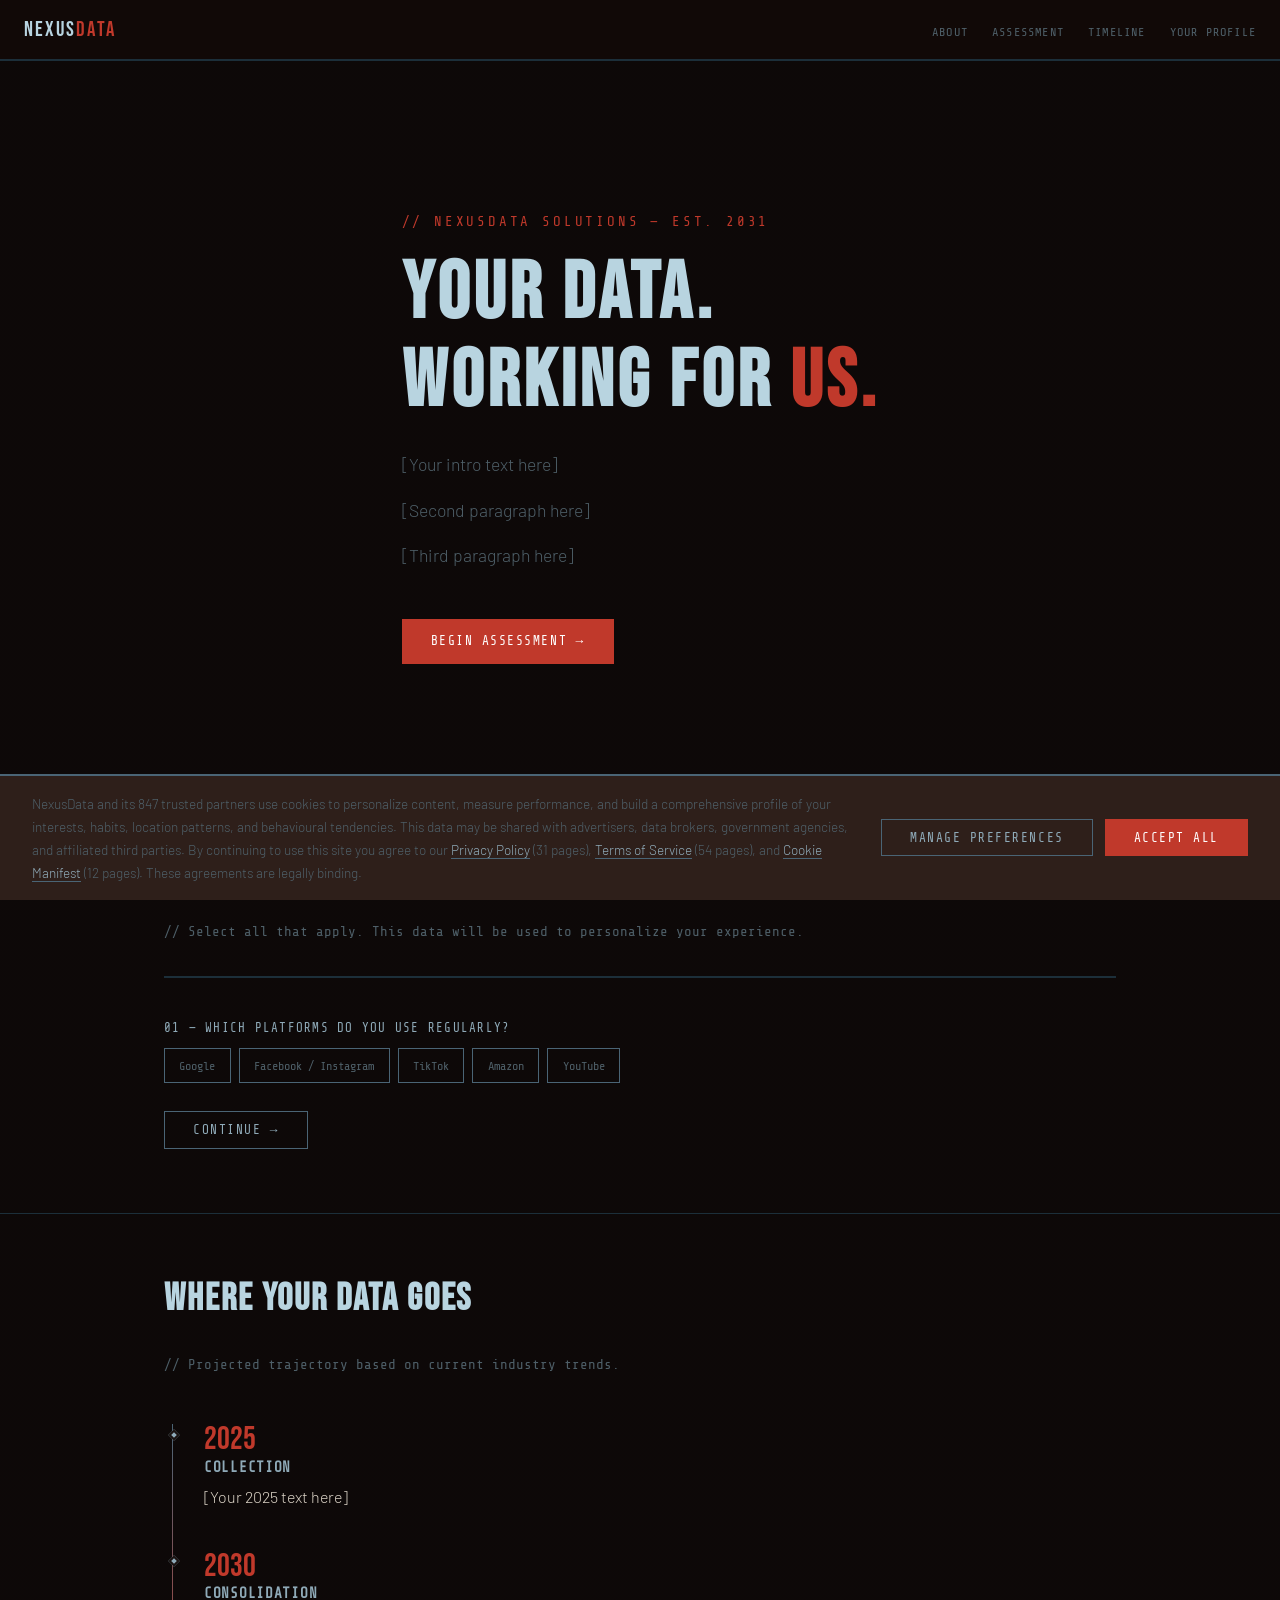
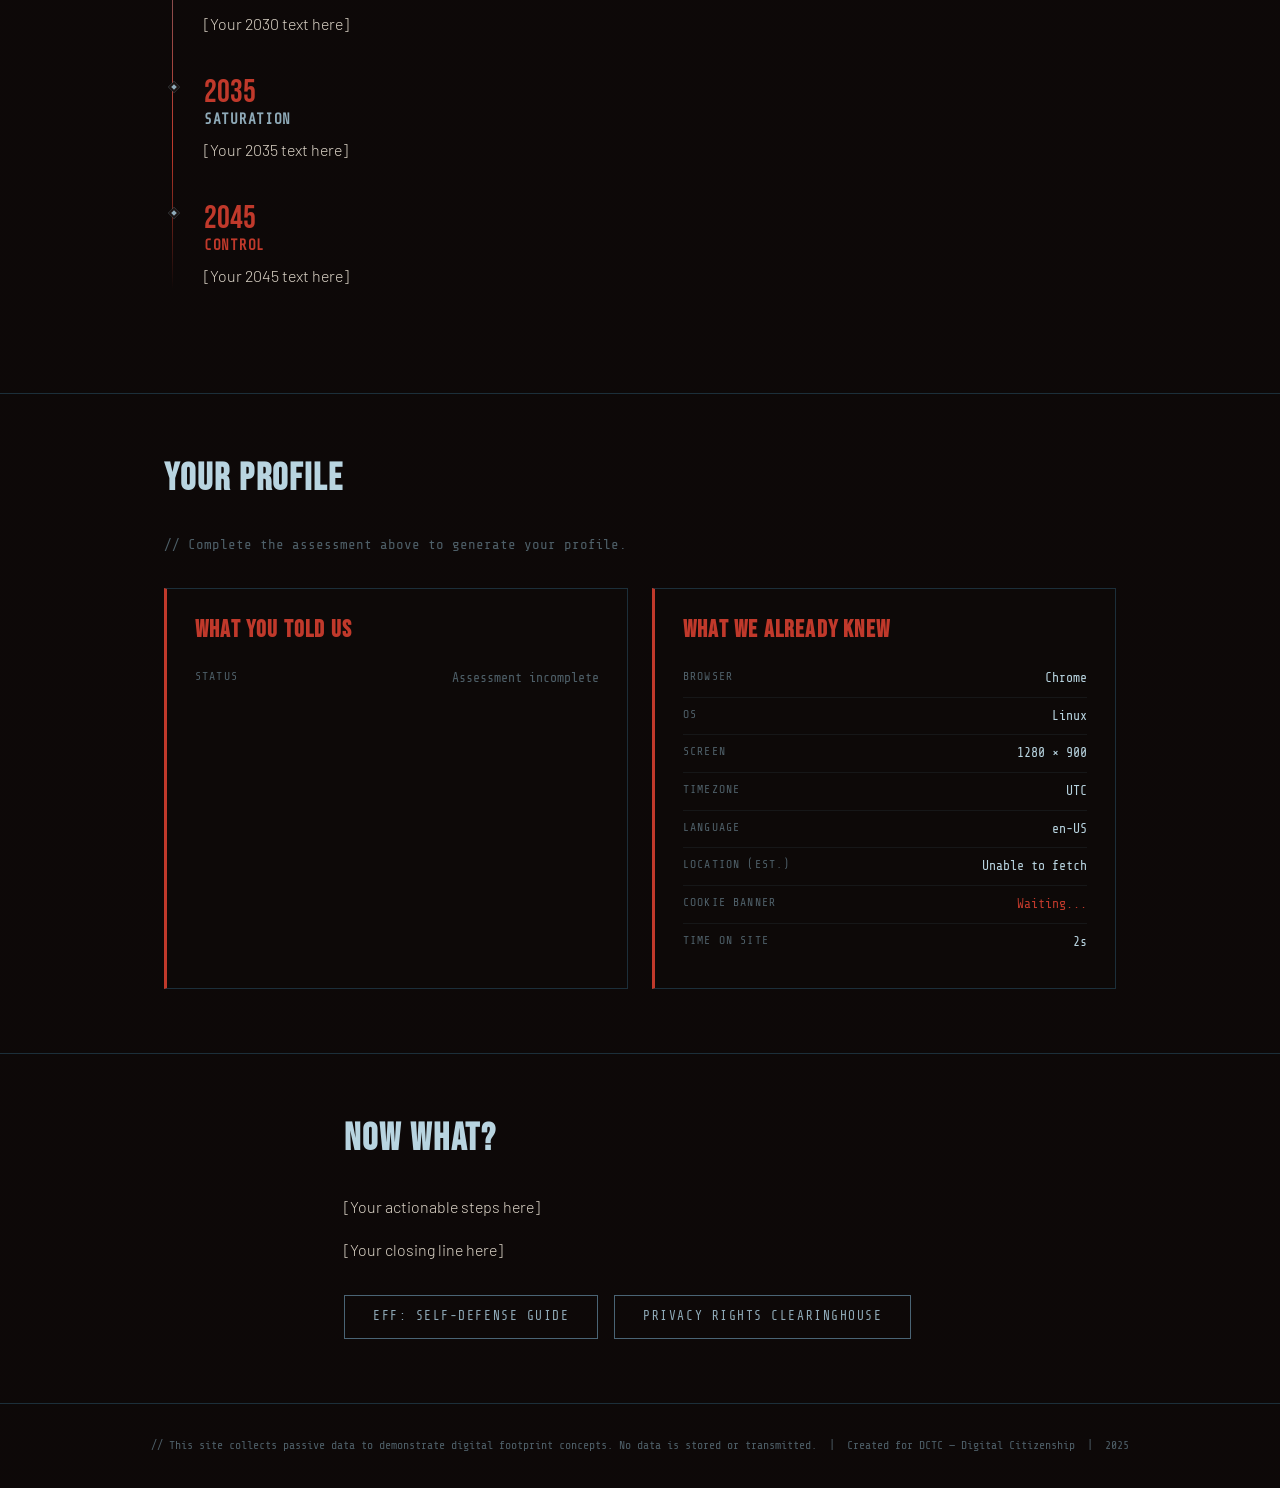
==== new.html @ 27062001 "a whole lot of shit" ====
<!DOCTYPE html>
<html lang="en">
<head>
  <meta charset="UTF-8">
  <meta name="viewport" content="width=device-width, initial-scale=1.0">
  <title>Nexus Data — Your Digital Footprint</title>
  <link rel="stylesheet" href="file.css">
</head>
<body>

<!-- ── NAV ──────────────────────────────────────────────────── -->
<nav>
  <a class="nav-logo" href="#">NEXUS<span>DATA</span></a>
  <ul>
    <li><a href="#about">About</a></li>
    <li><a href="#quiz">Assessment</a></li>
    <li><a href="#timeline">Timeline</a></li>
    <li><a href="#reveal">Your Profile</a></li>
  </ul>
</nav>

<!-- ── COOKIE BANNER ────────────────────────────────────────── -->
<div class="cookie-banner" id="cookieBanner">
  <p>
    NexusData and its 847 trusted partners use cookies to personalize content, measure performance,
    and build a comprehensive profile of your interests, habits, location patterns, and behavioural
    tendencies. This data may be shared with advertisers, data brokers, government agencies, and
    affiliated third parties. By continuing to use this site you agree to our
    <a href="#">Privacy Policy</a> (31 pages), <a href="#">Terms of Service</a> (54 pages),
    and <a href="#">Cookie Manifest</a> (12 pages). These agreements are legally binding.
  </p>
  <div class="cookie-actions">
    <button class="btn" onclick="handleCookie('declined')">Manage Preferences</button>
    <button class="btn btn-red" onclick="handleCookie('accepted')">Accept All</button>
  </div>
</div>

<!-- ── HERO ─────────────────────────────────────────────────── -->
<section id="about" style="padding-top: 6rem; min-height: 80vh; display: flex; align-items: center;">
  <div class="container">
    <p class="mono text-red" style="margin-bottom: 1rem; letter-spacing: 0.2em;">// NEXUSDATA SOLUTIONS — EST. 2031</p>
    <h1>Your Data.<br>Working For <span class="text-red">Us.</span></h1>
    <p style="max-width: 50ch; margin-top: 1.5rem; color: var(--text-dim); font-size: 1.1rem;">
      <!-- YOUR INTRO PARAGRAPH HERE — what is a digital footprint, why it matters -->
      [Your intro text here]
    </p>
    <p style="max-width: 50ch; color: var(--text-dim); font-size: 1.1rem;">
      <!-- YOUR SECOND PARAGRAPH HERE — who profits, the industry scale -->
      [Second paragraph here]
    </p>
    <p style="max-width: 50ch; color: var(--text-dim); font-size: 1.1rem;">
      <!-- YOUR THIRD PARAGRAPH HERE — why this matters, call to action -->
      [Third paragraph here]
    </p>
    <a href="#quiz" class="btn btn-red mt-4" style="display: inline-block;">Begin Assessment →</a>
  </div>
</section>

<!--info gather-->
<section id="quiz">
  <div class="container">
    <h2 class="mb-4">Habit Assessment</h2>
    <p class="mono text-dim" style="margin-bottom: 2rem;">// Select all that apply. This data will be used to personalize your experience.</p>

    <div class="progress-bar" style="height:2px; background:var(--steel-deep); margin-bottom:2.5rem;">
      <div class="progress-fill" id="progressFill" style="width:0%; height:100%; background:var(--steel-dim); transition: width 0.4s;"></div>
    </div>

    <!-- Q1 -->
    <div class="quiz-step" id="step1">
      <span class="quiz-label">01 — Which platforms do you use regularly?</span>
      <div class="quiz-options">
        <input type="checkbox" id="q1_google" name="q1" value="Google"><label for="q1_google">Google</label>
        <input type="checkbox" id="q1_meta" name="q1" value="Facebook / Instagram"><label for="q1_meta">Facebook / Instagram</label>
        <input type="checkbox" id="q1_tiktok" name="q1" value="TikTok"><label for="q1_tiktok">TikTok</label>
        <input type="checkbox" id="q1_amazon" name="q1" value="Amazon"><label for="q1_amazon">Amazon</label>
        <input type="checkbox" id="q1_youtube" name="q1" value="YouTube"><label for="q1_youtube">YouTube</label>
      </div>
      <button class="btn" onclick="nextStep(1)">Continue →</button>
    </div>

    <!-- Q2 -->
    <div class="quiz-step hidden" id="step2">
      <span class="quiz-label">02 — Do you use any of these?</span>
      <div class="quiz-options">
        <input type="checkbox" id="q2_fitness" name="q2" value="fitness tracker"><label for="q2_fitness">Fitness Tracker</label>
        <input type="checkbox" id="q2_speaker" name="q2" value="smart speaker"><label for="q2_speaker">Smart Speaker</label>
        <input type="checkbox" id="q2_loyalty" name="q2" value="loyalty / rewards cards"><label for="q2_loyalty">Loyalty Cards</label>
        <input type="checkbox" id="q2_none" name="q2" value="none of these"><label for="q2_none">None of these</label>
      </div>
      <button class="btn" onclick="nextStep(2)">Continue →</button>
    </div>

    <!-- Q3 -->
    <div class="quiz-step hidden" id="step3">
      <span class="quiz-label">03 — How do you usually pay online?</span>
      <div class="quiz-options">
        <input type="checkbox" id="q3_card" name="q3" value="saved card / tap"><label for="q3_card">Saved Card / Tap</label>
        <input type="checkbox" id="q3_paypal" name="q3" value="PayPal / Apple Pay"><label for="q3_paypal">PayPal / Apple Pay</label>
        <input type="checkbox" id="q3_cash" name="q3" value="cash when possible"><label for="q3_cash">Cash when possible</label>
      </div>
      <button class="btn" onclick="nextStep(3)">Continue →</button>
    </div>

    <!-- Q4 -->
    <div class="quiz-step hidden" id="step4">
      <span class="quiz-label">04 — Do you read privacy policies before agreeing?</span>
      <div class="quiz-options">
        <input type="checkbox" id="q4_never" name="q4" value="never reads privacy policies"><label for="q4_never">Never</label>
        <input type="checkbox" id="q4_sometimes" name="q4" value="sometimes skims privacy policies"><label for="q4_sometimes">Sometimes</label>
        <input type="checkbox" id="q4_yes" name="q4" value="reads privacy policies"><label for="q4_yes">Yes</label>
      </div>
      <button class="btn" onclick="nextStep(4)">Continue →</button>
    </div>

    <!-- Q5 -->
    <div class="quiz-step hidden" id="step5">
      <span class="quiz-label">05 — Enter a username you use online.</span>
      <p class="mono text-dim" style="font-size:0.75rem; margin-bottom:0.75rem;">// For cross-platform profile matching purposes.</p>
      <input type="text" id="usernameInput" placeholder="e.g. shadowfox99" style="max-width:360px; margin-bottom:1rem;">
      <br>
      <button class="btn btn-red" onclick="finishQuiz()">Submit Profile →</button>
    </div>

  </div>
</section>

<!-- event progression -->
<section id="timeline">
  <div class="container">
    <h2 class="mb-4">Where Your Data Goes</h2>
    <p class="mono text-dim" style="margin-bottom:3rem;">// Projected trajectory based on current industry trends.</p>

    <div class="timeline">

      <div class="timeline-item">
        <div class="timeline-year">2025</div>
        <h3 class="mono" style="font-size:0.9rem; color:var(--steel); margin-bottom:0.5rem;">COLLECTION</h3>
        <p><!-- YOUR TEXT — who collects it today. Google, Meta, Amazon, data brokers. -->[Your 2025 text here]</p>
      </div>

      <div class="timeline-item">
        <div class="timeline-year">2030</div>
        <h3 class="mono" style="font-size:0.9rem; color:var(--steel); margin-bottom:0.5rem;">CONSOLIDATION</h3>
        <p><!-- YOUR TEXT — data brokers, AI companies, governments buying it all. -->[Your 2030 text here]</p>
      </div>

      <div class="timeline-item">
        <div class="timeline-year">2035</div>
        <h3 class="mono" style="font-size:0.9rem; color:var(--steel); margin-bottom:0.5rem;">SATURATION</h3>
        <p><!-- YOUR TEXT — hyper-targeted ads, AI-generated personalization, consumerism. -->[Your 2035 text here]</p>
      </div>

      <div class="timeline-item">
        <div class="timeline-year">2045</div>
        <h3 class="mono" style="font-size:0.9rem; color:var(--steel-dim); margin-bottom:0.5rem; color:var(--red);">CONTROL</h3>
        <p><!-- YOUR TEXT — mobility credit score, access restriction, past statements used against you. -->[Your 2045 text here]</p>
      </div>

    </div>
  </div>
</section>

<!-- SECTION: 2035 AD MINIGAME — in development -->
<!--
<section id="game">
  <div class="container">
    <h2>You Are A Consumer. 2035.</h2>
    ...
  </div>
</section>
-->

<!-- reveal  -->
<section id="reveal">
  <div class="container">
    <h2 class="mb-4">Your Profile</h2>
    <p class="mono text-dim" style="margin-bottom:2rem;">// Complete the assessment above to generate your profile.</p>

    <div style="display:grid; grid-template-columns: 1fr 1fr; gap:1.5rem;">

      <!-- What you told us -->
      <div class="reveal-panel">
        <h3>What You Told Us</h3>
        <div id="quizReveal">
          <div class="reveal-row">
            <span class="reveal-label">Status</span>
            <span class="reveal-value text-dim">Assessment incomplete</span>
          </div>
        </div>
      </div>

      <!-- known -->
      <div class="reveal-panel">
        <h3>What We Already Knew</h3>
        <div id="passiveReveal">
          <div class="reveal-row">
            <span class="reveal-label">Browser</span>
            <span class="reveal-value" id="rv-browser">—</span>
          </div>
          <div class="reveal-row">
            <span class="reveal-label">OS</span>
            <span class="reveal-value" id="rv-os">—</span>
          </div>
          <div class="reveal-row">
            <span class="reveal-label">Screen</span>
            <span class="reveal-value" id="rv-screen">—</span>
          </div>
          <div class="reveal-row">
            <span class="reveal-label">Timezone</span>
            <span class="reveal-value" id="rv-tz">—</span>
          </div>
          <div class="reveal-row">
            <span class="reveal-label">Language</span>
            <span class="reveal-value" id="rv-lang">—</span>
          </div>
          <div class="reveal-row">
            <span class="reveal-label">Location (est.)</span>
            <span class="reveal-value" id="rv-location">Fetching...</span>
          </div>
          <div class="reveal-row">
            <span class="reveal-label">Cookie banner</span>
            <span class="reveal-value flagged" id="rv-cookie">Waiting...</span>
          </div>
          <div class="reveal-row">
            <span class="reveal-label">Time on site</span>
            <span class="reveal-value" id="rv-time">—</span>
          </div>
        </div>
      </div>

    </div>
  </div>
</section>

<!--OUT-->
<section id="outro">
  <div class="container" style="max-width:640px;">
    <h2 class="mb-4">Now What?</h2>
    <p><!-- YOUR TEXT — drop the satire here, go direct. What can people actually do. -->[Your actionable steps here]</p>
    <p><!-- YOUR CLOSER — something like your digital citizenship closing line. -->[Your closing line here]</p>
    <div style="display:flex; gap:1rem; flex-wrap:wrap; margin-top:2rem;">
      <a href="https://ssd.eff.org" class="btn" target="_blank">EFF: Self-Defense Guide</a>
      <a href="https://www.privacyrights.org" class="btn" target="_blank">Privacy Rights Clearinghouse</a>
    </div>
  </div>
</section>

<footer style="border-top:1px solid var(--steel-deep); padding:2rem 1.5rem; text-align:center;">
  <p class="mono text-dim" style="font-size:0.72rem;">
    // This site collects passive data to demonstrate digital footprint concepts. No data is stored or transmitted.
    &nbsp;|&nbsp; Created for DCTC — Digital Citizenship &nbsp;|&nbsp; 2025
  </p>
</footer>

<script src="achu.js"></script>
</body>
</html>
---- file.css ----
@import url('https://fonts.googleapis.com/css2?family=Bebas+Neue&family=Share+Tech+Mono&family=Barlow:wght@300;400;600&display=swap');

:root {
  --bg:         #1a1210;
  --bg-mid:     #2e1f1a;
  --steel:      #8faab8;
  --steel-dim:  #4a6475;
  --steel-deep: #1c2f3a;
  --red:        #c0392b;
  --text:       #ddd5c8;
  --text-dim:   #4e5f68;

  --font-head: 'Bebas Neue', sans-serif;
  --font-mono: 'Share Tech Mono', monospace;
  --font-body: 'Barlow', sans-serif;
}

*, *::before, *::after { box-sizing: border-box; margin: 0; padding: 0; }

body {
  background-color: var(--bg);
  background-image:
    repeating-linear-gradient(180deg, transparent 28px, rgba(0,0,0,0.4) 28px, rgba(0,0,0,0.4) 30px),
    repeating-linear-gradient(90deg,  transparent 58px, rgba(0,0,0,0.2) 58px, rgba(0,0,0,0.2) 60px);
  color: var(--text);
  font-family: var(--font-body);
  font-weight: 300;
  font-size: 16px;
  line-height: 1.7;
}

h1, h2, h3 {
  font-family: var(--font-head);
  letter-spacing: 0.05em;
  color: #b8d4e0;
  text-transform: uppercase;
  line-height: 1.1;
}

h1 { font-size: clamp(2.5rem, 7vw, 5rem); }
h2 { font-size: clamp(1.6rem, 3vw, 2.5rem); }
h3 { font-size: 1.3rem; }

p  { margin-bottom: 1rem; }
p:last-child { margin-bottom: 0; }

a  { color: var(--steel); text-decoration: none; border-bottom: 1px solid var(--steel-dim); }
a:hover { color: #b8d4e0; }

.mono { font-family: var(--font-mono); font-size: 0.88rem; color: var(--steel); }

.container { max-width: 1000px; margin: 0 auto; padding: 0 1.5rem; }

section { padding: 4rem 0; border-top: 1px solid var(--steel-deep); }

/* NAV */
nav {
  position: sticky; top: 0; z-index: 100;
  background: rgba(18,10,8,0.95);
  border-bottom: 1px solid var(--steel-deep);
  padding: 0.75rem 1.5rem;
  display: flex; align-items: center; justify-content: space-between;
}
.nav-logo { font-family: var(--font-head); font-size: 1.3rem; letter-spacing: 0.1em; color: #b8d4e0; border: none; }
.nav-logo span { color: var(--red); }
nav ul { display: flex; gap: 1.5rem; list-style: none; }
nav ul a { font-family: var(--font-mono); font-size: 0.75rem; letter-spacing: 0.1em; text-transform: uppercase; color: var(--text-dim); border: none; }
nav ul a:hover { color: #b8d4e0; }

/* BUTTONS */
.btn {
  display: inline-block;
  font-family: var(--font-mono); font-size: 0.8rem; letter-spacing: 0.12em; text-transform: uppercase;
  padding: 0.65rem 1.75rem;
  border: 1px solid var(--steel-dim);
  background: transparent; color: var(--steel);
  cursor: pointer; transition: all 0.2s;
  text-decoration: none; border-bottom: 1px solid var(--steel-dim);
}
.btn:hover { background: var(--steel-deep); color: #b8d4e0; border-color: var(--steel); }
.btn-red { background: var(--red); border-color: var(--red); color: #fff; }
.btn-red:hover { background: #a93226; border-color: #a93226; color: #fff; }

/* COOKIE BANNER */
.cookie-banner {
  position: fixed; bottom: 0; left: 0; right: 0; z-index: 200;
  background: var(--bg-mid);
  border-top: 2px solid var(--steel-dim);
  padding: 1rem 2rem;
  display: flex; flex-wrap: wrap; gap: 1rem; align-items: center; justify-content: space-between;
  font-size: 0.85rem; color: var(--text-dim);
}
.cookie-banner p { color: var(--text-dim); font-size: 0.85rem; flex: 1 1 300px; margin: 0; }
.cookie-actions { display: flex; gap: 0.75rem; }

/* c */
.card {
  background: var(--bg-mid);
  border: 1px solid var(--steel-deep);
  border-left: 3px solid var(--steel-dim);
  padding: 1.5rem;
}
.card-grid { display: grid; grid-template-columns: repeat(auto-fit, minmax(240px, 1fr)); gap: 1.25rem; }

/* quest */
.quiz-label {
  display: block; font-family: var(--font-mono); font-size: 0.78rem;
  letter-spacing: 0.1em; text-transform: uppercase; color: var(--steel); margin-bottom: 0.6rem;
}
.quiz-options { display: flex; flex-wrap: wrap; gap: 0.5rem; margin-bottom: 1.75rem; }
.quiz-options input { display: none; }
.quiz-options label {
  font-family: var(--font-mono); font-size: 0.75rem; padding: 0.4rem 0.9rem;
  border: 1px solid var(--steel-dim); color: var(--text-dim); cursor: pointer; transition: all 0.15s;
}
.quiz-options input:checked + label { background: var(--steel-deep); border-color: var(--steel); color: #b8d4e0; }
.quiz-options label:hover { border-color: var(--steel); color: var(--steel); }

input[type="text"] {
  width: 100%; background: #0d0908; border: 1px solid var(--steel-dim);
  color: var(--text); font-family: var(--font-mono); font-size: 0.9rem;
  padding: 0.6rem 1rem; outline: none; transition: border-color 0.2s;
}
input[type="text"]:focus { border-color: var(--steel); }
input::placeholder { color: var(--text-dim); }

/* prog */
.timeline { position: relative; padding-left: 2.5rem; }
.timeline::before {
  content: ''; position: absolute; left: 0.5rem; top: 0; bottom: 0;
  width: 1px; background: linear-gradient(180deg, var(--steel-dim), var(--red) 70%, transparent);
}
.timeline-item { position: relative; margin-bottom: 2.5rem; }
.timeline-item::before {
  content: ''; position: absolute; left: -2.1rem; top: 0.4rem;
  width: 8px; height: 8px; background: var(--steel); border: 2px solid var(--bg); transform: rotate(45deg);
}
.timeline-year { font-family: var(--font-head); font-size: 2rem; color: var(--red); line-height: 1; margin-bottom: 0.2rem; }

/* timeline gradient — incomplete, revisit
.timeline::before {
  background: linear-gradient(...);
} */





/* REV */
.reveal-panel {
  background: #0d0908; border: 1px solid var(--steel-deep); border-left: 3px solid var(--red);
  padding: 1.75rem; font-family: var(--font-mono);
}
.reveal-panel h3 { font-family: var(--font-head); color: var(--red); font-size: 1.5rem; margin-bottom: 1rem; }
.reveal-row {
  display: flex; justify-content: space-between;
  padding: 0.45rem 0; border-bottom: 1px solid rgba(74,100,117,0.15);
  font-size: 0.82rem; gap: 1rem;
}
.reveal-row:last-child { border-bottom: none; }
.reveal-label { color: var(--text-dim); font-size: 0.72rem; text-transform: uppercase; letter-spacing: 0.1em; }
.reveal-value { color: #b8d4e0; text-align: right; }
.reveal-value.flagged { color: var(--red); }

/* UTILITY */
.text-center { text-align: center; }
.text-dim    { color: var(--text-dim); }
.text-red    { color: var(--red); }
.hidden      { display: none !important; }
.mt-2 { margin-top: 1rem; }
.mt-4 { margin-top: 2rem; }
.mb-2 { margin-bottom: 1rem; }
.mb-4 { margin-bottom: 2rem; }

::-webkit-scrollbar       { width: 5px; }
::-webkit-scrollbar-track { background: var(--bg); }
::-webkit-scrollbar-thumb { background: var(--steel-deep); }

@media (max-width: 640px) {
  nav { flex-direction: column; gap: 0.5rem; }
  nav ul { gap: 1rem; flex-wrap: wrap; justify-content: center; }
  .cookie-banner { flex-direction: column; }
}
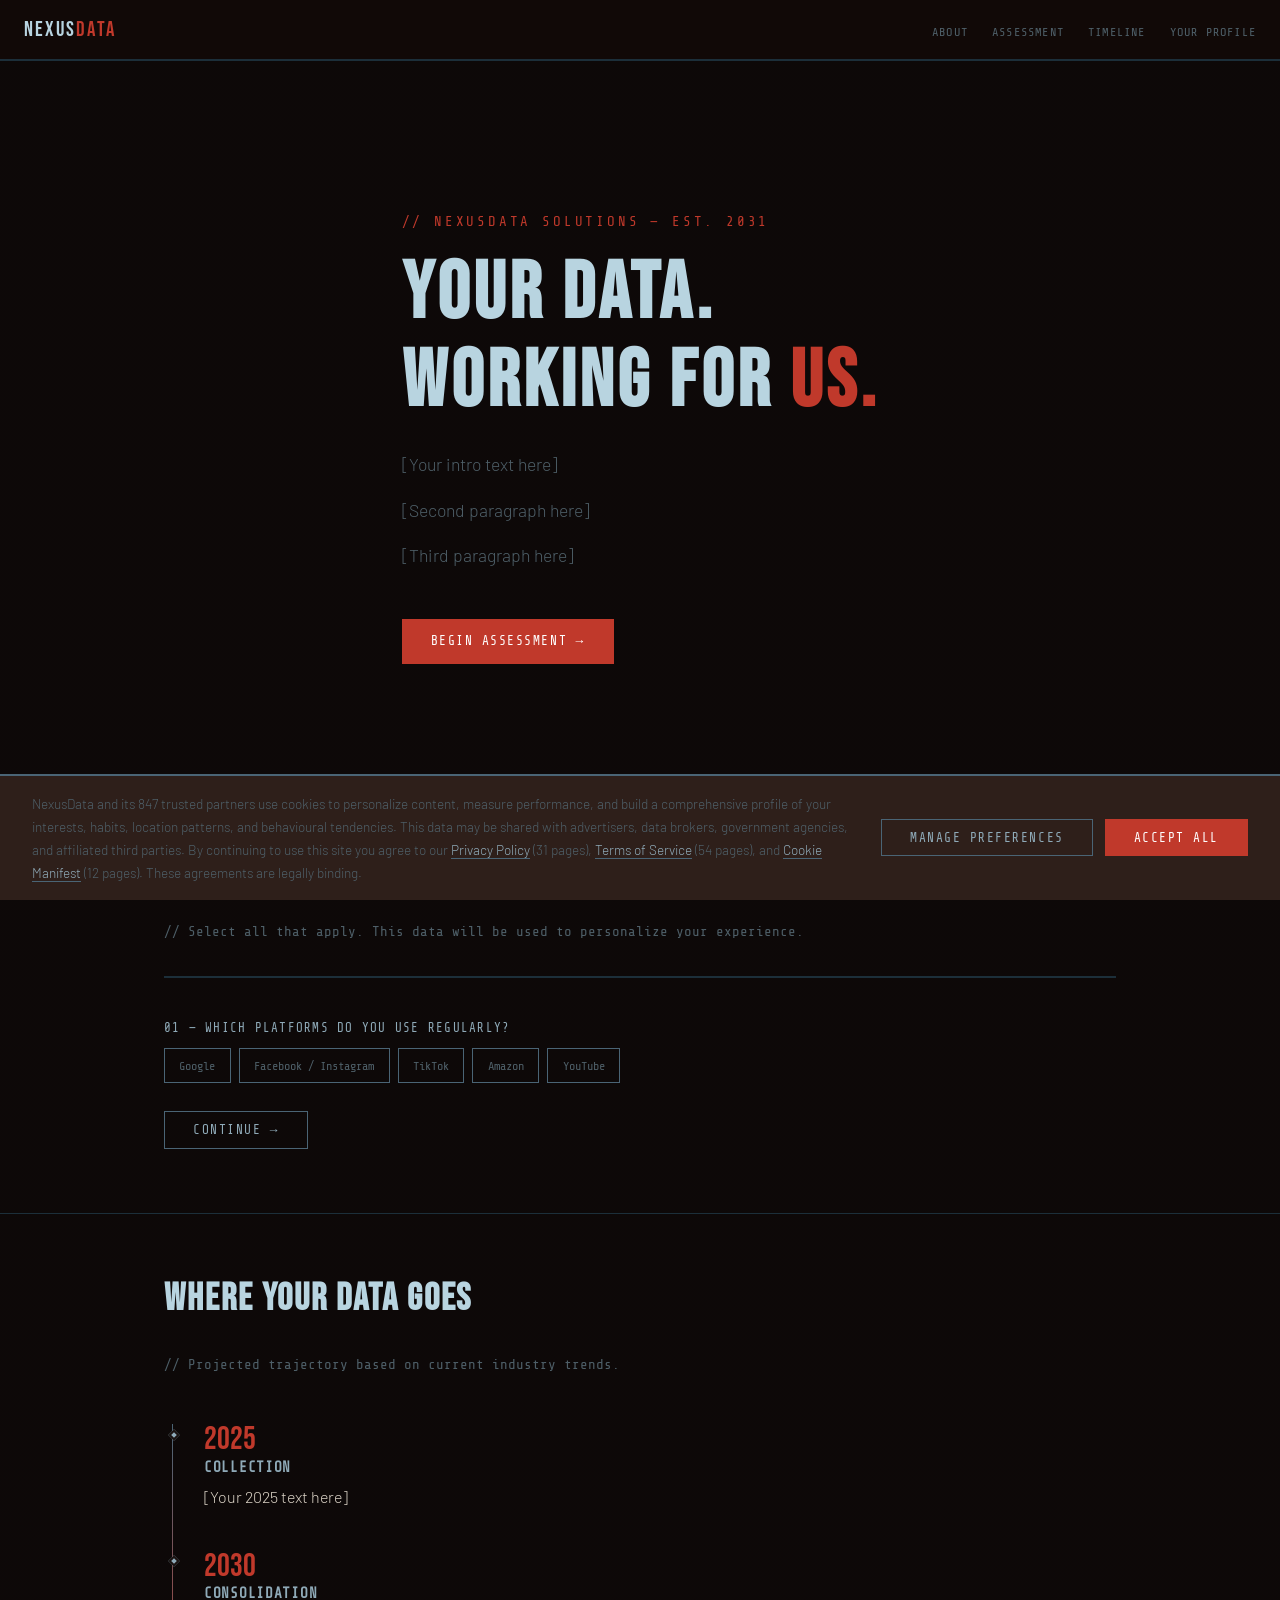
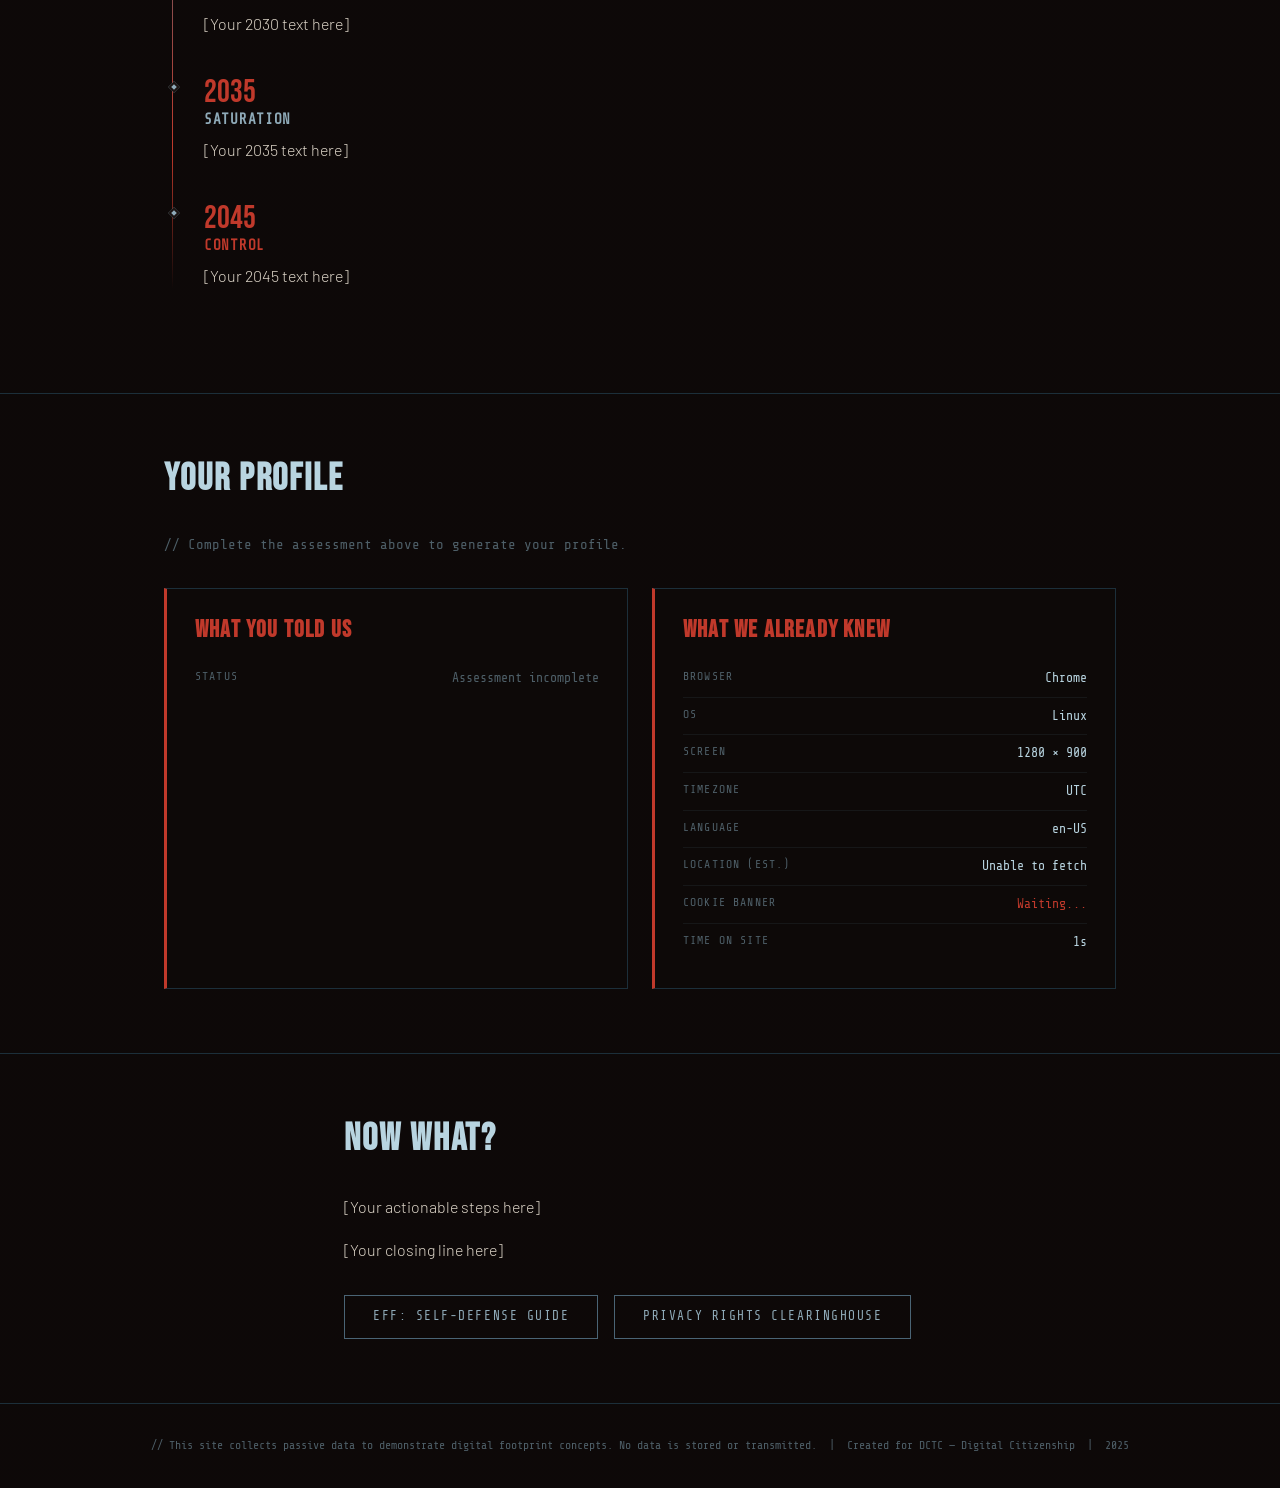
==== commit 221c440d: "Update new.html" ====
--- a/new.html
+++ b/new.html
@@ -8,7 +8,7 @@
 </head>
 <body>
 
-<!-- ── NAV ──────────────────────────────────────────────────── -->
+<!-- nav -->
 <nav>
   <a class="nav-logo" href="#">NEXUS<span>DATA</span></a>
   <ul>
@@ -19,7 +19,7 @@
   </ul>
 </nav>
 
-<!-- ── COOKIE BANNER ────────────────────────────────────────── -->
+<!-- Cookies  -->
 <div class="cookie-banner" id="cookieBanner">
   <p>
     NexusData and its 847 trusted partners use cookies to personalize content, measure performance,
@@ -35,21 +35,21 @@
   </div>
 </div>
 
-<!-- ── HERO ─────────────────────────────────────────────────── -->
+<!-- hERO  -->
 <section id="about" style="padding-top: 6rem; min-height: 80vh; display: flex; align-items: center;">
   <div class="container">
     <p class="mono text-red" style="margin-bottom: 1rem; letter-spacing: 0.2em;">// NEXUSDATA SOLUTIONS — EST. 2031</p>
     <h1>Your Data.<br>Working For <span class="text-red">Us.</span></h1>
     <p style="max-width: 50ch; margin-top: 1.5rem; color: var(--text-dim); font-size: 1.1rem;">
-      <!-- YOUR INTRO PARAGRAPH HERE — what is a digital footprint, why it matters -->
+      <!-- what is a digital footprint, why it matters -->
       [Your intro text here]
     </p>
     <p style="max-width: 50ch; color: var(--text-dim); font-size: 1.1rem;">
-      <!-- YOUR SECOND PARAGRAPH HERE — who profits, the industry scale -->
+      <!-- who profits, the industry scale -->
       [Second paragraph here]
     </p>
     <p style="max-width: 50ch; color: var(--text-dim); font-size: 1.1rem;">
-      <!-- YOUR THIRD PARAGRAPH HERE — why this matters, call to action -->
+      <!-- why this matters, call to action -->
       [Third paragraph here]
     </p>
     <a href="#quiz" class="btn btn-red mt-4" style="display: inline-block;">Begin Assessment →</a>
@@ -136,25 +136,25 @@
       <div class="timeline-item">
         <div class="timeline-year">2025</div>
         <h3 class="mono" style="font-size:0.9rem; color:var(--steel); margin-bottom:0.5rem;">COLLECTION</h3>
-        <p><!-- YOUR TEXT — who collects it today. Google, Meta, Amazon, data brokers. -->[Your 2025 text here]</p>
+        <p><!-- who collects it today. Google, Meta, Amazon, data brokers. -->[Your 2025 text here]</p>
       </div>
 
       <div class="timeline-item">
         <div class="timeline-year">2030</div>
         <h3 class="mono" style="font-size:0.9rem; color:var(--steel); margin-bottom:0.5rem;">CONSOLIDATION</h3>
-        <p><!-- YOUR TEXT — data brokers, AI companies, governments buying it all. -->[Your 2030 text here]</p>
+        <p><!--  data brokers, AI companies, governments buying it all. -->[Your 2030 text here]</p>
       </div>
 
       <div class="timeline-item">
         <div class="timeline-year">2035</div>
         <h3 class="mono" style="font-size:0.9rem; color:var(--steel); margin-bottom:0.5rem;">SATURATION</h3>
-        <p><!-- YOUR TEXT — hyper-targeted ads, AI-generated personalization, consumerism. -->[Your 2035 text here]</p>
+        <p><!--  hyper-targeted ads, AI-generated personalization, consumerism. -->[Your 2035 text here]</p>
       </div>
 
       <div class="timeline-item">
         <div class="timeline-year">2045</div>
         <h3 class="mono" style="font-size:0.9rem; color:var(--steel-dim); margin-bottom:0.5rem; color:var(--red);">CONTROL</h3>
-        <p><!-- YOUR TEXT — mobility credit score, access restriction, past statements used against you. -->[Your 2045 text here]</p>
+        <p><!-- mobility credit score, access restriction, past statements used against you. -->[Your 2045 text here]</p>
       </div>
 
     </div>
@@ -237,8 +237,8 @@
 <section id="outro">
   <div class="container" style="max-width:640px;">
     <h2 class="mb-4">Now What?</h2>
-    <p><!-- YOUR TEXT — drop the satire here, go direct. What can people actually do. -->[Your actionable steps here]</p>
-    <p><!-- YOUR CLOSER — something like your digital citizenship closing line. -->[Your closing line here]</p>
+    <p><!-- drop the satire here, go direct. What can people actually do. -->[Your actionable steps here]</p>
+    <p><!-- something like your digital citizenship closing line. -->[Your closing line here]</p>
     <div style="display:flex; gap:1rem; flex-wrap:wrap; margin-top:2rem;">
       <a href="https://ssd.eff.org" class="btn" target="_blank">EFF: Self-Defense Guide</a>
       <a href="https://www.privacyrights.org" class="btn" target="_blank">Privacy Rights Clearinghouse</a>
@@ -255,4 +255,4 @@
 
 <script src="achu.js"></script>
 </body>
-</html>+</html>
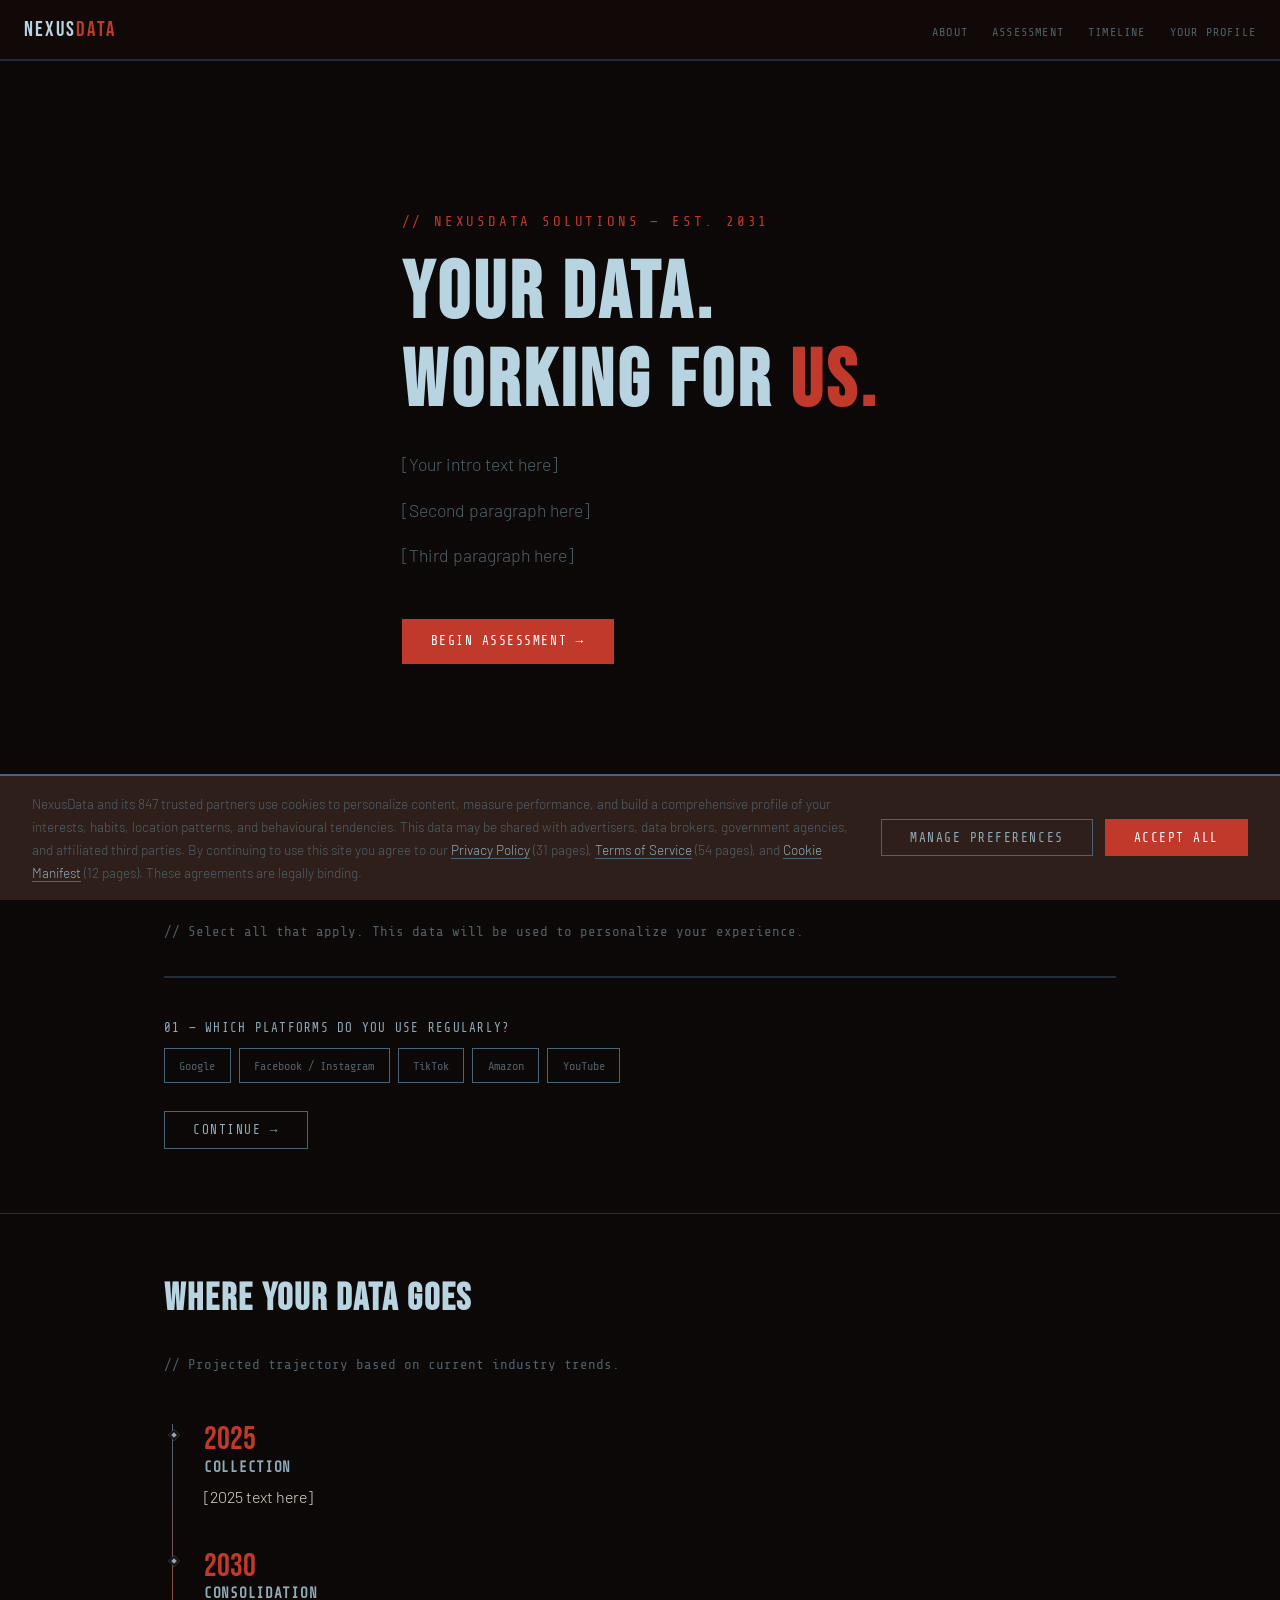
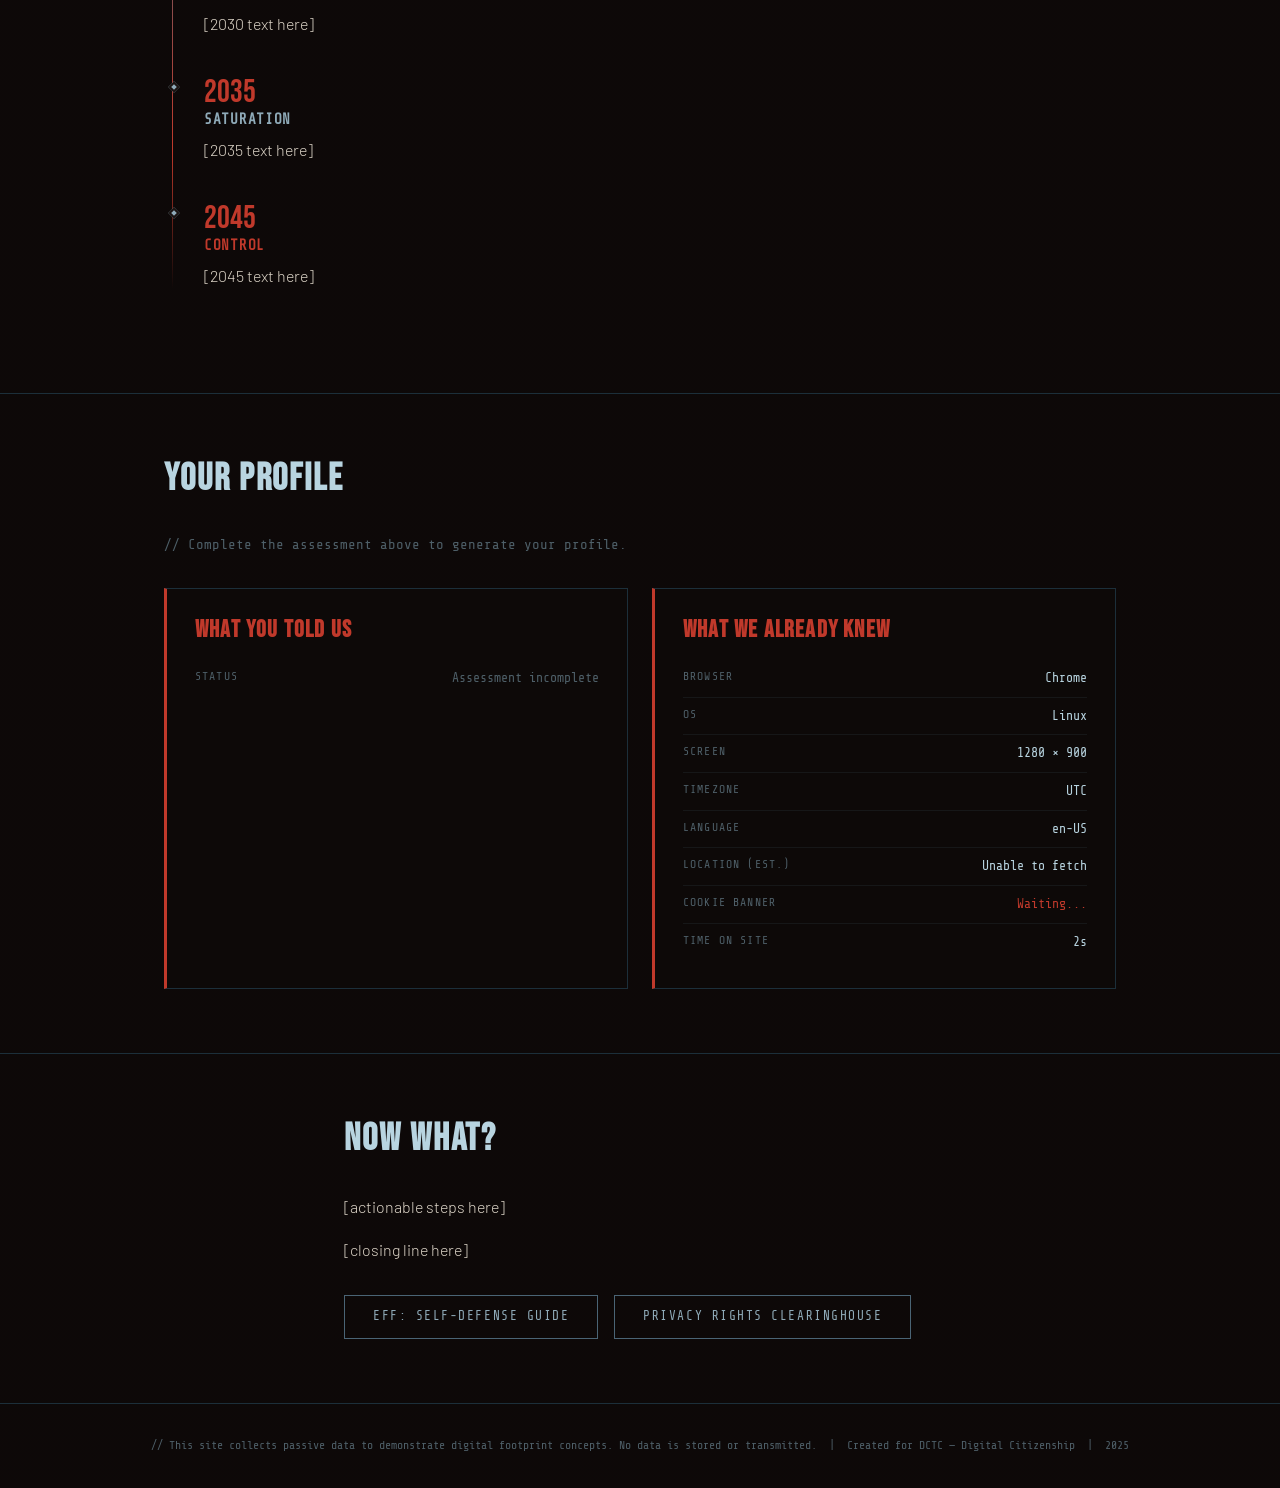
==== commit 1ac1c01d: "works" ====
--- a/new.html
+++ b/new.html
@@ -136,25 +136,25 @@
       <div class="timeline-item">
         <div class="timeline-year">2025</div>
         <h3 class="mono" style="font-size:0.9rem; color:var(--steel); margin-bottom:0.5rem;">COLLECTION</h3>
-        <p><!-- who collects it today. Google, Meta, Amazon, data brokers. -->[Your 2025 text here]</p>
+        <p><!-- who collects it today. Google, Meta, Amazon, data brokers. -->[2025 text here]</p>
       </div>
 
       <div class="timeline-item">
         <div class="timeline-year">2030</div>
         <h3 class="mono" style="font-size:0.9rem; color:var(--steel); margin-bottom:0.5rem;">CONSOLIDATION</h3>
-        <p><!--  data brokers, AI companies, governments buying it all. -->[Your 2030 text here]</p>
+        <p><!--  data brokers, AI companies, governments buying it all. -->[2030 text here]</p>
       </div>
 
       <div class="timeline-item">
         <div class="timeline-year">2035</div>
         <h3 class="mono" style="font-size:0.9rem; color:var(--steel); margin-bottom:0.5rem;">SATURATION</h3>
-        <p><!--  hyper-targeted ads, AI-generated personalization, consumerism. -->[Your 2035 text here]</p>
+        <p><!--  hyper-targeted ads, AI-generated personalization, consumerism. -->[2035 text here]</p>
       </div>
 
       <div class="timeline-item">
         <div class="timeline-year">2045</div>
         <h3 class="mono" style="font-size:0.9rem; color:var(--steel-dim); margin-bottom:0.5rem; color:var(--red);">CONTROL</h3>
-        <p><!-- mobility credit score, access restriction, past statements used against you. -->[Your 2045 text here]</p>
+        <p><!-- mobility credit score, access restriction, past statements used against you. -->[2045 text here]</p>
       </div>
 
     </div>
@@ -237,8 +237,8 @@
 <section id="outro">
   <div class="container" style="max-width:640px;">
     <h2 class="mb-4">Now What?</h2>
-    <p><!-- drop the satire here, go direct. What can people actually do. -->[Your actionable steps here]</p>
-    <p><!-- something like your digital citizenship closing line. -->[Your closing line here]</p>
+    <p><!--  satire here, go direct. people do. -->[actionable steps here]</p>
+    <p><!-- something like your digital citizenship closing line. -->[closing line here]</p>
     <div style="display:flex; gap:1rem; flex-wrap:wrap; margin-top:2rem;">
       <a href="https://ssd.eff.org" class="btn" target="_blank">EFF: Self-Defense Guide</a>
       <a href="https://www.privacyrights.org" class="btn" target="_blank">Privacy Rights Clearinghouse</a>
--- a/file.css
+++ b/file.css
@@ -81,7 +81,7 @@
 .btn-red { background: var(--red); border-color: var(--red); color: #fff; }
 .btn-red:hover { background: #a93226; border-color: #a93226; color: #fff; }
 
-/* COOKIE BANNER */
+/* Cookie*/
 .cookie-banner {
   position: fixed; bottom: 0; left: 0; right: 0; z-index: 200;
   background: var(--bg-mid);
@@ -180,4 +180,4 @@
   nav { flex-direction: column; gap: 0.5rem; }
   nav ul { gap: 1rem; flex-wrap: wrap; justify-content: center; }
   .cookie-banner { flex-direction: column; }
-}+}
